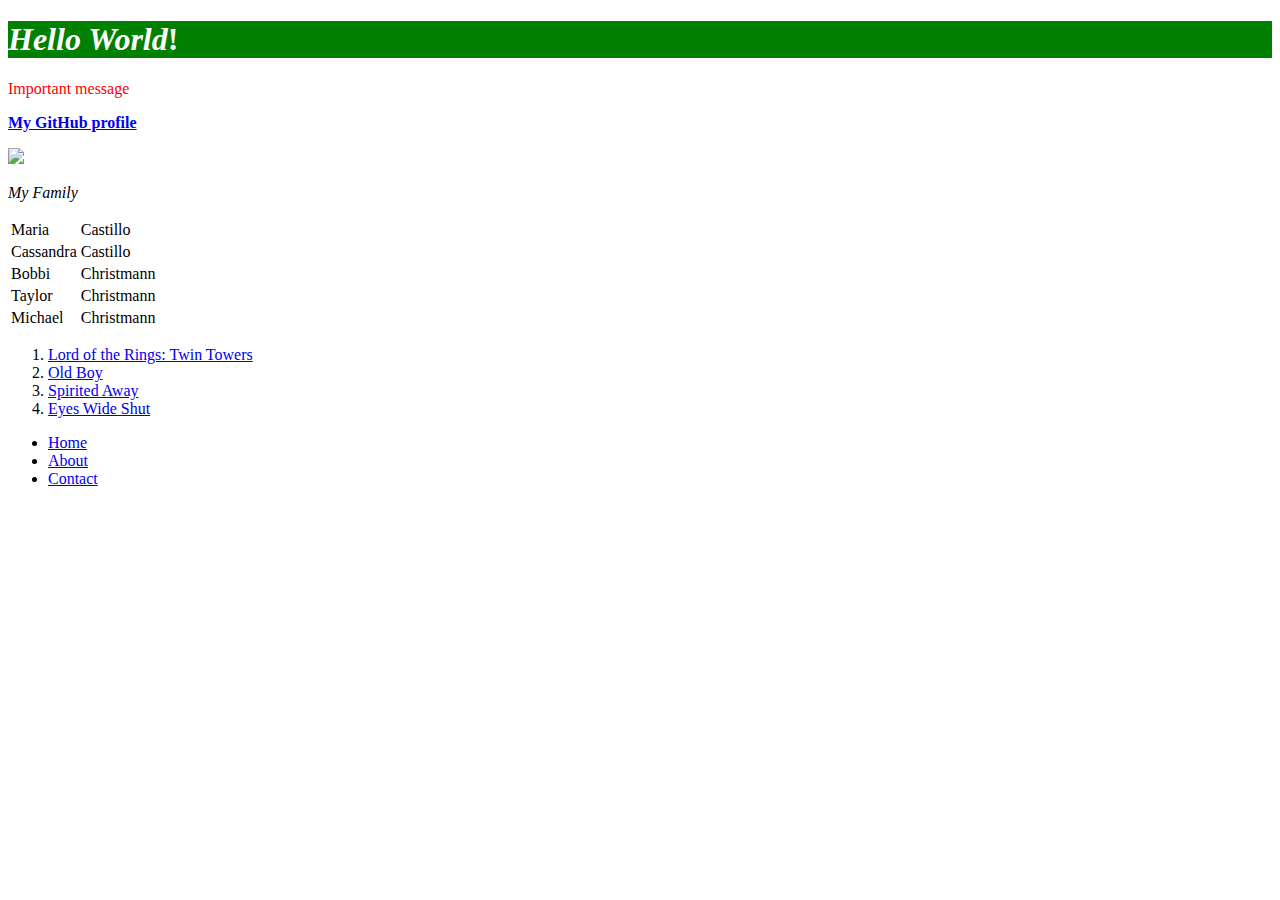
==== index.html @ 6ea820e3 "Blog update" ====
<!DOCTYPE html>
<html>
  <head>
    <title>Blog</title>
    <link rel="stylesheet" href="app.css" />
  </head>
  <body>
    <h1><em>Hello World</em>!</h1>
    <div class="red">
      Important message
    </div>
    <p><strong><a href="https://github.com/noel-castillo">My GitHub profile</a></strong></p>
    <a href="https://github.com/noel-castillo">
    <img src="C:\Users\Casti\Desktop\noel-castillo.github.io\images\Noel.jpg" /></a>
    <p><em>My Family</em></p>
    <table>
      <tr>
        <td>Maria</td>
        <td>Castillo</td>
      </tr>
      <tr>
        <td>Cassandra</td>
        <td>Castillo</td>
      </tr>
      <tr>
        <td>Bobbi</td>
        <td>Christmann</td>
      </tr>
      <tr>
        <td>Taylor</td>
        <td>Christmann</td>
      </tr>
      <tr>
        <td>Michael</td>
        <td>Christmann</td>
      </tr>
    </table>
    <ol>
      <li><a href="https://www.imdb.com/title/tt0167261/">Lord of the Rings: Twin Towers</a></li>
      <li><a href="https://www.imdb.com/title/tt0364569/">Old Boy</a></li>
      <li><a href="https://www.imdb.com/title/tt0245429/">Spirited Away</a></li>
      <li><a href="https://www.imdb.com/title/tt0120663/">Eyes Wide Shut</a></li>
    </ol>
    <ul>
      <li>
        <a href="home.html">Home</a>
      </li>
      <li>
        <a href="pages/about.html">About</a>
      </li>
      <li>
        <a href="pages/contact.html">Contact</a>
      </li>
    </ul>
    </body>
    </html>
---- app.css ----
/*
  Select the h1 element, make its text
  white and the background behind it green
*/
h1 {
  color : white;
  background : green;
}

/*
  Select any HTML element with the class
  attribute "red", and make its text red
*/
.red {
  color : red;
}
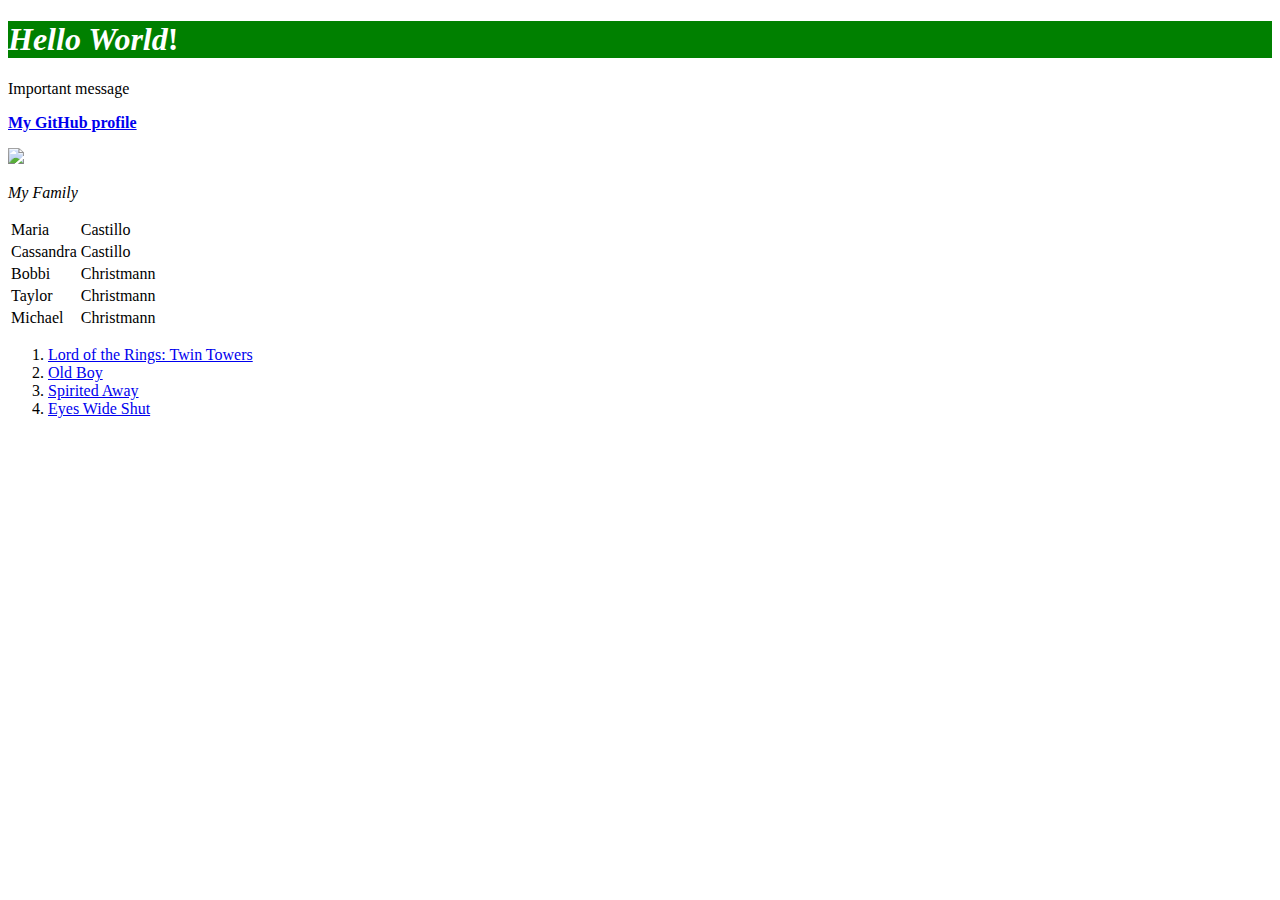
==== commit d6339ee6: "Blog update" ====
--- a/index.html
+++ b/index.html
@@ -41,16 +41,5 @@
       <li><a href="https://www.imdb.com/title/tt0245429/">Spirited Away</a></li>
       <li><a href="https://www.imdb.com/title/tt0120663/">Eyes Wide Shut</a></li>
     </ol>
-    <ul>
-      <li>
-        <a href="home.html">Home</a>
-      </li>
-      <li>
-        <a href="pages/about.html">About</a>
-      </li>
-      <li>
-        <a href="pages/contact.html">Contact</a>
-      </li>
-    </ul>
     </body>
     </html>
--- a/app.css
+++ b/app.css
@@ -1,16 +1,7 @@
-/*
-  Select the h1 element, make its text
-  white and the background behind it green
-*/
+
 h1 {
   color : white;
   background : green;
-}
-
-/*
-  Select any HTML element with the class
-  attribute "red", and make its text red
-*/
 .red {
   color : red;
 }
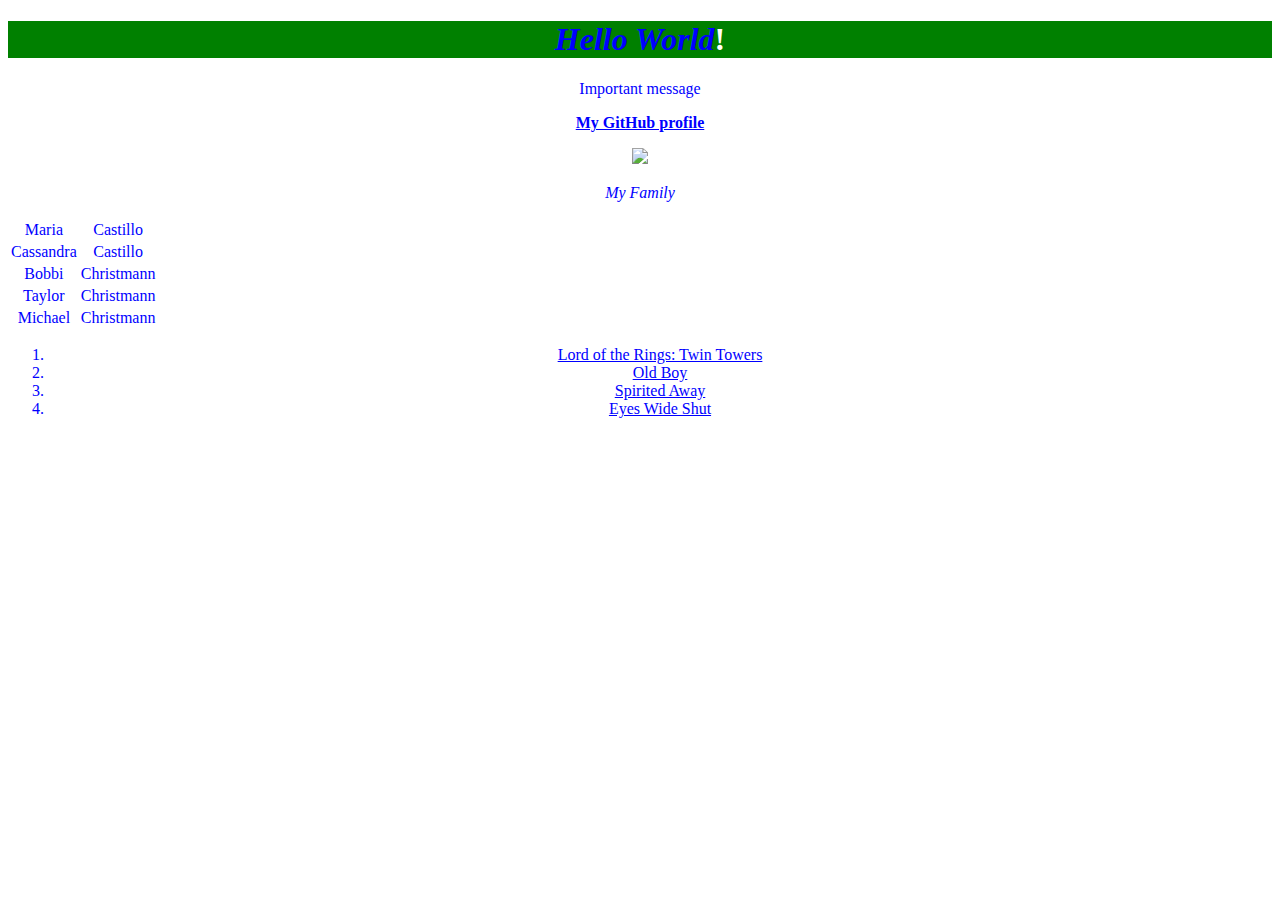
==== commit eea39758: "Site update" ====
--- a/index.html
+++ b/index.html
@@ -3,6 +3,12 @@
   <head>
     <title>Blog</title>
     <link rel="stylesheet" href="app.css" />
+    <style>
+    *{
+      text-align: center;
+      color: blue;
+    }
+    </style>
   </head>
   <body>
     <h1><em>Hello World</em>!</h1>
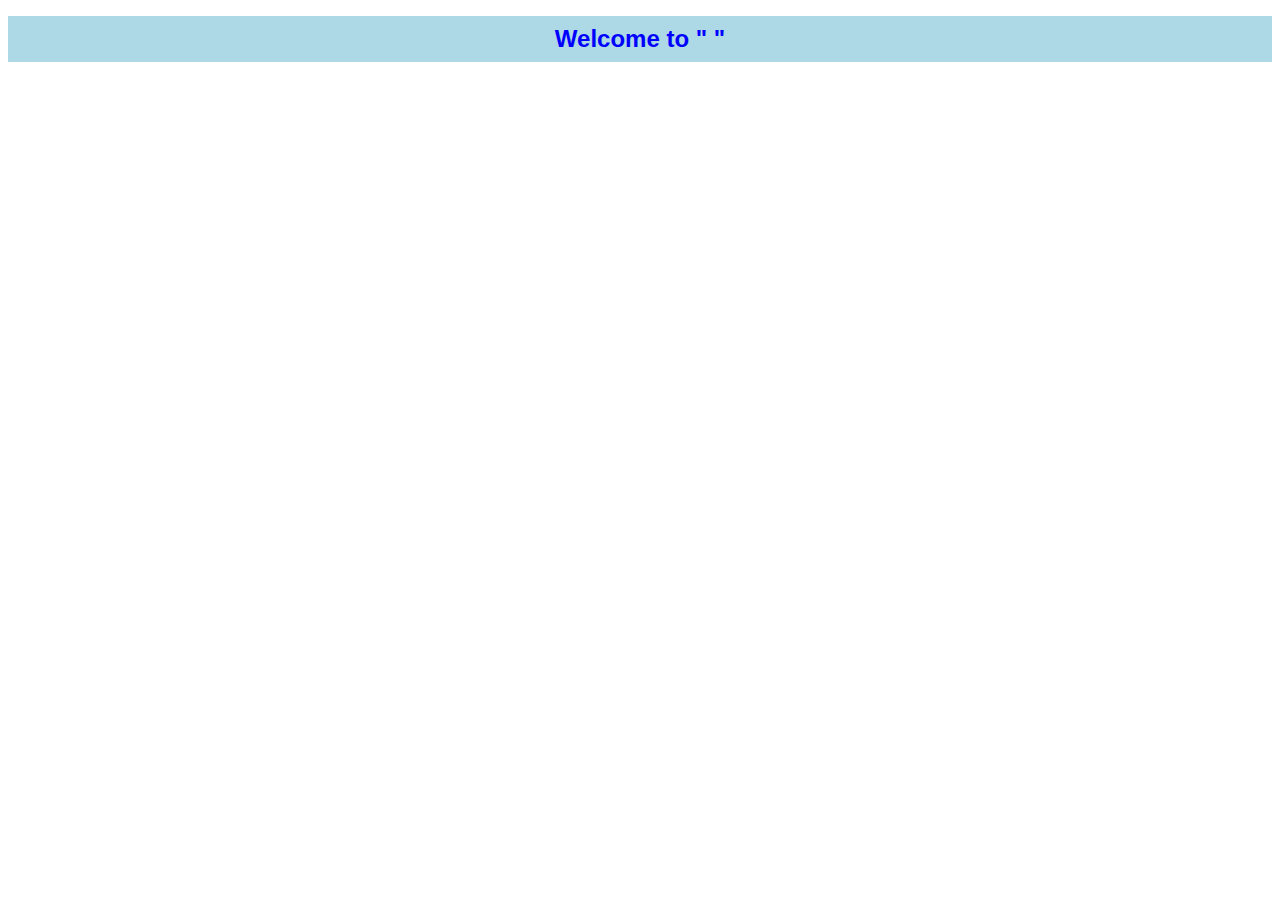
==== commit 4b2118f8: "Blog update" ====
--- a/index.html
+++ b/index.html
@@ -1,7 +1,7 @@
 <!DOCTYPE html>
 <html>
   <head>
-    <title>Blog</title>
+    <title>Noel's Blog Site</title>
     <link rel="stylesheet" href="app.css" />
     <style>
     *{
@@ -11,41 +11,8 @@
     </style>
   </head>
   <body>
-    <h1><em>Hello World</em>!</h1>
-    <div class="red">
-      Important message
-    </div>
-    <p><strong><a href="https://github.com/noel-castillo">My GitHub profile</a></strong></p>
-    <a href="https://github.com/noel-castillo">
-    <img src="C:\Users\Casti\Desktop\noel-castillo.github.io\images\Noel.jpg" /></a>
-    <p><em>My Family</em></p>
-    <table>
-      <tr>
-        <td>Maria</td>
-        <td>Castillo</td>
-      </tr>
-      <tr>
-        <td>Cassandra</td>
-        <td>Castillo</td>
-      </tr>
-      <tr>
-        <td>Bobbi</td>
-        <td>Christmann</td>
-      </tr>
-      <tr>
-        <td>Taylor</td>
-        <td>Christmann</td>
-      </tr>
-      <tr>
-        <td>Michael</td>
-        <td>Christmann</td>
-      </tr>
-    </table>
-    <ol>
-      <li><a href="https://www.imdb.com/title/tt0167261/">Lord of the Rings: Twin Towers</a></li>
-      <li><a href="https://www.imdb.com/title/tt0364569/">Old Boy</a></li>
-      <li><a href="https://www.imdb.com/title/tt0245429/">Spirited Away</a></li>
-      <li><a href="https://www.imdb.com/title/tt0120663/">Eyes Wide Shut</a></li>
-    </ol>
+    <div style = "background-color:lightblue">
+    <h1>Welcome to "     "</h1>
+  </div>
     </body>
     </html>
--- a/app.css
+++ b/app.css
@@ -1,7 +1,11 @@
-
-h1 {
-  color : white;
-  background : green;
-.red {
-  color : red;
+html{
+	margin: 0;
+	padding: 0;
 }
+body{
+	font: 75% georgia, sans-serif;
+	line-height: 1.9;
+	color: #555753
+	margin: 0;
+	padding: 0;
+}
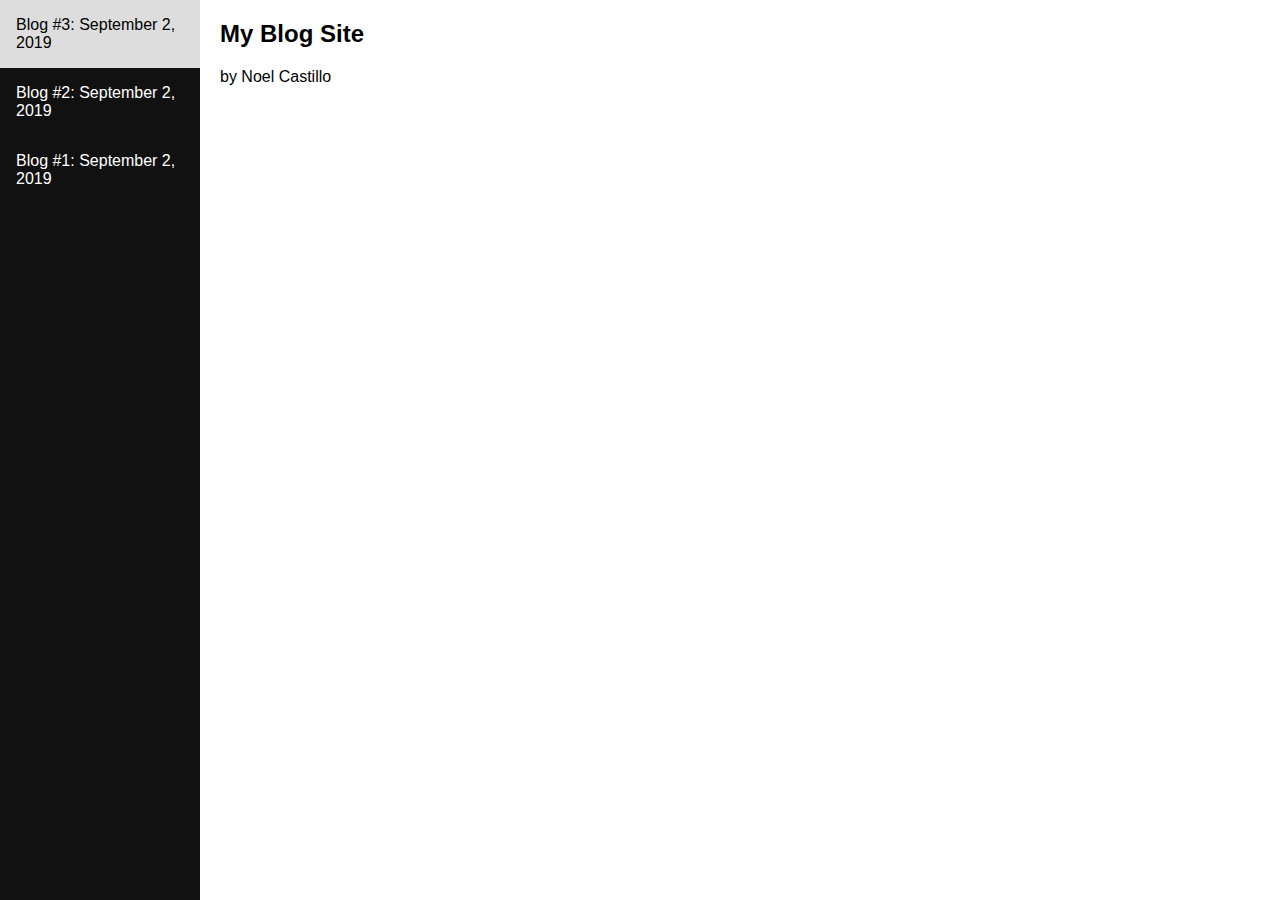
==== commit c2605612: "Site update" ====
--- a/index.html
+++ b/index.html
@@ -1,18 +1,65 @@
 <!DOCTYPE html>
-<html>
-  <head>
-    <title>Noel's Blog Site</title>
-    <link rel="stylesheet" href="app.css" />
-    <style>
-    *{
-      text-align: center;
-      color: blue;
-    }
-    </style>
-  </head>
-  <body>
-    <div style = "background-color:lightblue">
-    <h1>Welcome to "     "</h1>
-  </div>
-    </body>
-    </html>
+<html lang="en">
+<head>
+<title>My Blog</title>
+<meta charset="utf-8">
+<meta name="viewport" content="width=device-width, initial-scale=1">
+<style>
+* {
+  box-sizing: border-box;
+}
+
+body {
+  margin: 0;
+  font-family: Arial, Helvetica, sans-serif;
+}
+
+/* Style the side navigation */
+.sidenav {
+  height: 100%;
+  width: 200px;
+  position: fixed;
+  z-index: 1;
+  top: 0;
+  left: 0;
+  background-color: #111;
+  overflow-x: hidden;
+}
+
+
+/* Side navigation links */
+.sidenav a {
+  color: white;
+  padding: 16px;
+  text-decoration: none;
+  display: block;
+}
+
+/* Change color on hover */
+.sidenav a:hover {
+  background-color: #ddd;
+  color: black;
+}
+
+/* Style the content */
+.content {
+  margin-left: 200px;
+  padding-left: 20px;
+}
+</style>
+</head>
+<body>
+
+<div class="sidenav">
+  <a href="#">Blog #3: September 2, 2019</a>
+  <a href="#">Blog #2: September 2, 2019</a>
+  <a href="#">Blog #1: September 2, 2019</a>
+</div>
+
+<div class="content">
+  <h2>My Blog Site</h2>
+  <p>by Noel Castillo</p>
+</div>
+
+</body>
+</html>
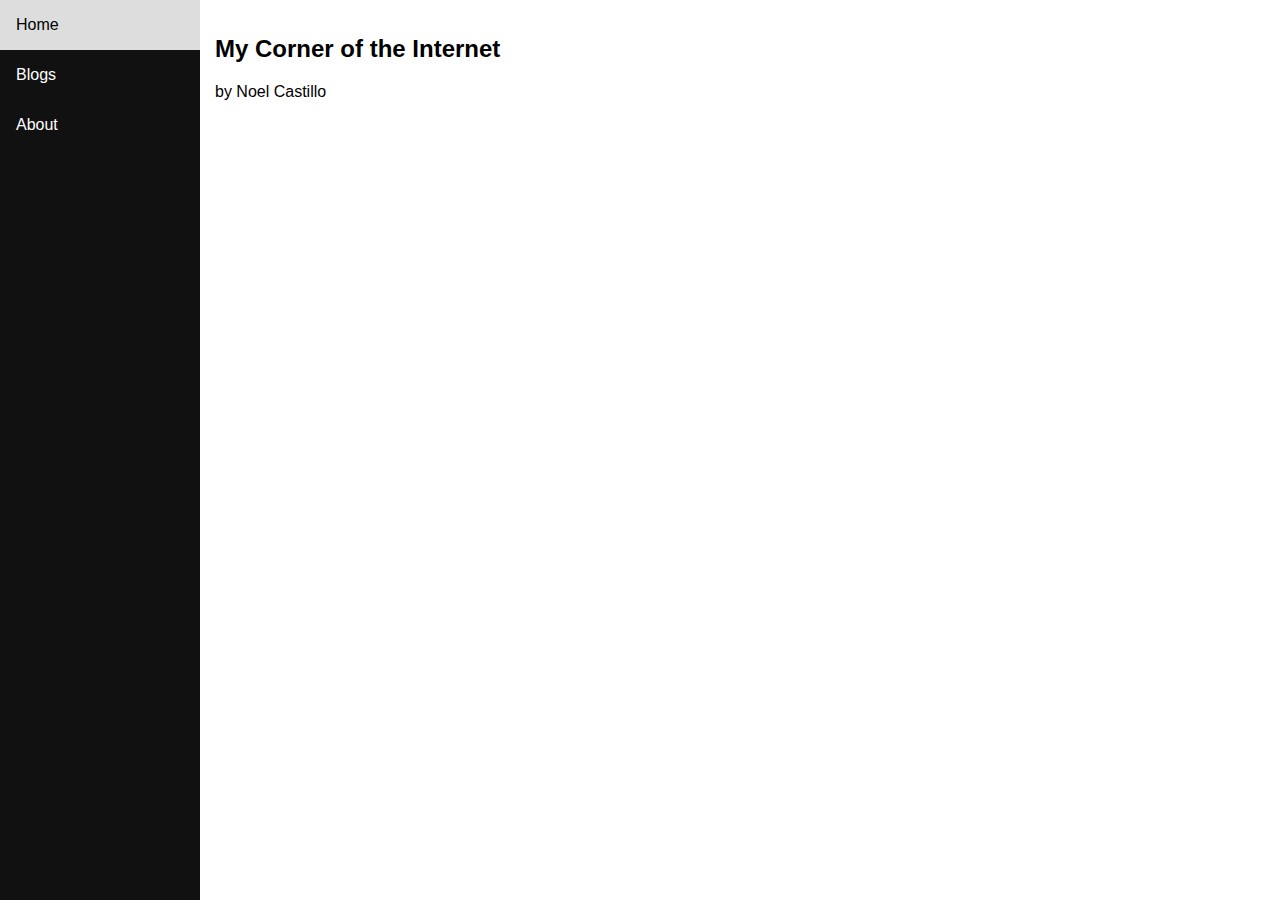
==== commit 798f5775: "site update" ====
--- a/index.html
+++ b/index.html
@@ -5,6 +5,10 @@
 <meta charset="utf-8">
 <meta name="viewport" content="width=device-width, initial-scale=1">
 <style>
+#mainpage{
+  background: C:\Users\Casti\Desktop\noel-castillo.github.io\images\backgroundtrees.png;
+  padding: 15px;
+}
 * {
   box-sizing: border-box;
 }
@@ -51,13 +55,14 @@
 <body>
 
 <div class="sidenav">
-  <a href="#">Blog #3: September 2, 2019</a>
-  <a href="#">Blog #2: September 2, 2019</a>
-  <a href="#">Blog #1: September 2, 2019</a>
+  <a href="file:///C:/Users/Casti/Desktop/noel-castillo.github.io/index.html">Home</a>
+  <a href="file:///C:/Users/Casti/Desktop/noel-castillo.github.io/blogs.html">Blogs</a>
+  <a href="file:///C:/Users/Casti/Desktop/noel-castillo.github.io/about.html">About</a>
 </div>
 
-<div class="content">
-  <h2>My Blog Site</h2>
+
+<div class="content" id="mainpage">
+  <h2>My Corner of the Internet</h2>
   <p>by Noel Castillo</p>
 </div>
 
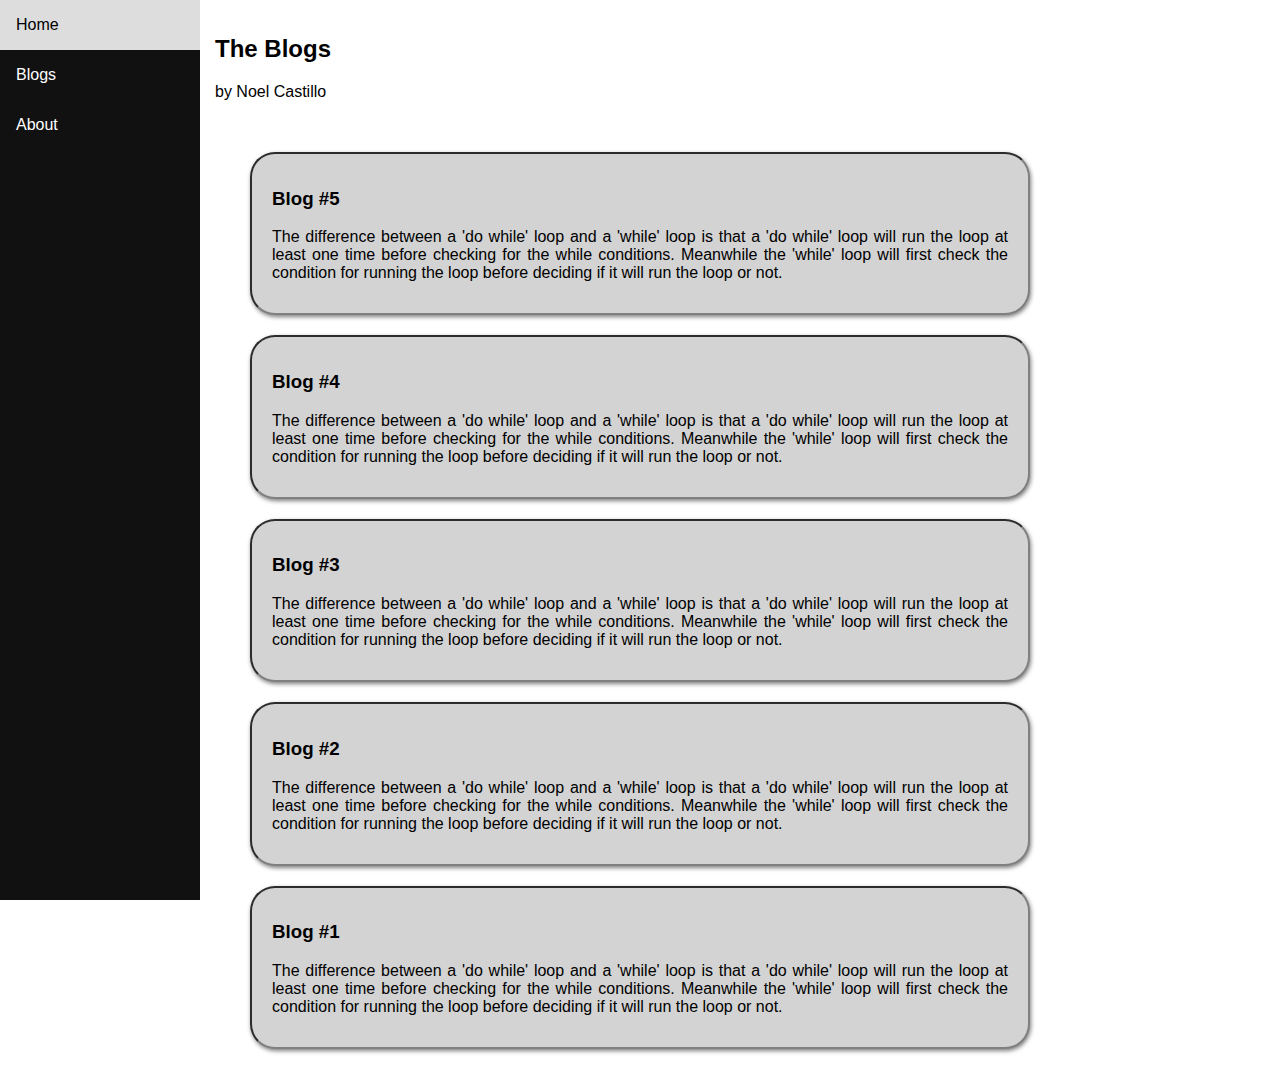
==== commit cbe0890a: "site update" ====
--- a/index.html
+++ b/index.html
@@ -45,6 +45,31 @@
   color: black;
 }
 
+.column-header{
+text-align:center;
+font-size: 45px;
+margin-top:0px;
+}
+
+.column{
+  font-size:16px;
+  border: 2px solid grey;
+  margin-top: 20px;
+  margin-bottom: 20px;
+  margin-right: 250px;
+  margin-left: 250px;
+  text-align:justify;
+  padding:15px;
+  background:lightgrey;
+  padding-right:20px;
+  padding-top:20px
+  padding-bottom:20px;
+  padding-left:20px;
+  border-radius: 25px;
+  border-style: inset;
+  box-shadow: 1px 2px 4px rgba(0, 0, 0, .5);
+}
+
 /* Style the content */
 .content {
   margin-left: 200px;
@@ -62,8 +87,29 @@
 
 
 <div class="content" id="mainpage">
-  <h2>My Corner of the Internet</h2>
+  <h2>The Blogs</h2>
   <p>by Noel Castillo</p>
+</div>
+<div class="column">
+<h3 style="margin-left:15%, margin-right:10%">Blog #5</h3>
+<p>The difference between a 'do while' loop and a 'while' loop is that a 'do while' loop will run the loop at least one time before checking for the while conditions.
+Meanwhile the 'while' loop will first check the condition for running the loop before deciding if it will run the loop or not.</p>
+</div><div class="column">
+<h3 style="margin-left:15%, margin-right:10%">Blog #4</h3>
+<p>The difference between a 'do while' loop and a 'while' loop is that a 'do while' loop will run the loop at least one time before checking for the while conditions.
+Meanwhile the 'while' loop will first check the condition for running the loop before deciding if it will run the loop or not.</p>
+</div><div class="column">
+<h3 style="margin-left:15%, margin-right:10%">Blog #3</h3>
+<p>The difference between a 'do while' loop and a 'while' loop is that a 'do while' loop will run the loop at least one time before checking for the while conditions.
+Meanwhile the 'while' loop will first check the condition for running the loop before deciding if it will run the loop or not.</p>
+</div><div class="column">
+<h3 style="margin-left:15%, margin-right:10%">Blog #2</h3>
+<p>The difference between a 'do while' loop and a 'while' loop is that a 'do while' loop will run the loop at least one time before checking for the while conditions.
+Meanwhile the 'while' loop will first check the condition for running the loop before deciding if it will run the loop or not.</p>
+</div><div class="column">
+<h3 style="margin-left:15%, margin-right:10%">Blog #1</h3>
+<p>The difference between a 'do while' loop and a 'while' loop is that a 'do while' loop will run the loop at least one time before checking for the while conditions.
+Meanwhile the 'while' loop will first check the condition for running the loop before deciding if it will run the loop or not.</p>
 </div>
 
 </body>
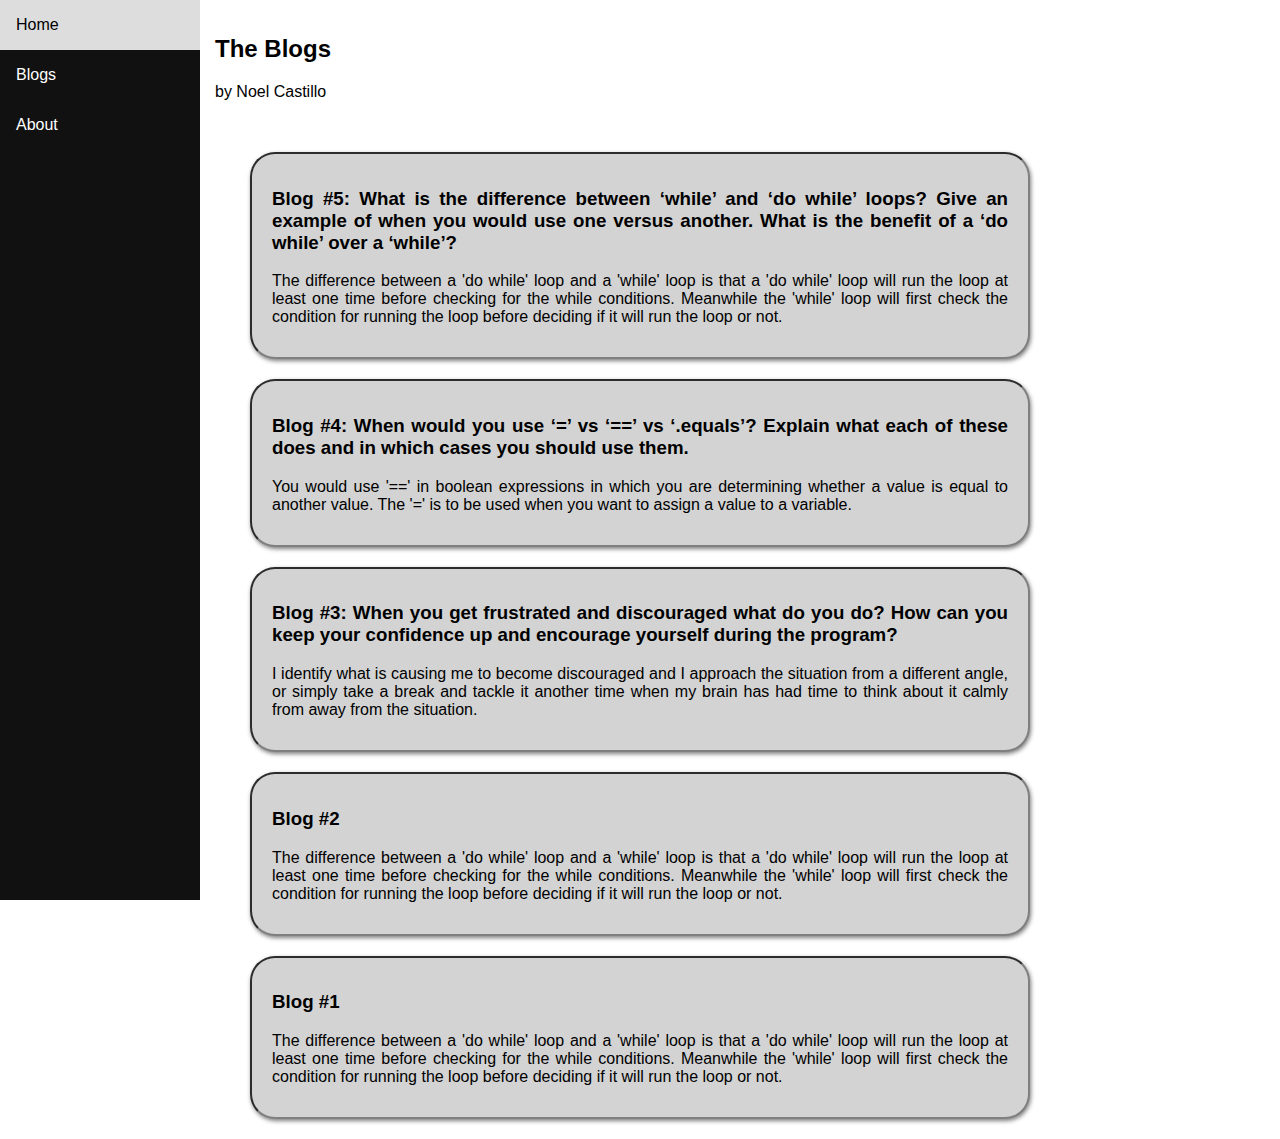
==== commit 5470713d: "Blog updaete" ====
--- a/index.html
+++ b/index.html
@@ -91,17 +91,19 @@
   <p>by Noel Castillo</p>
 </div>
 <div class="column">
-<h3 style="margin-left:15%, margin-right:10%">Blog #5</h3>
+<h3 style="margin-left:15%, margin-right:10%">Blog #5: What is the difference between ‘while’ and ‘do while’ loops?
+Give an example of when you would use one versus another. What is the benefit of a ‘do while’ over a ‘while’?</h3>
 <p>The difference between a 'do while' loop and a 'while' loop is that a 'do while' loop will run the loop at least one time before checking for the while conditions.
 Meanwhile the 'while' loop will first check the condition for running the loop before deciding if it will run the loop or not.</p>
 </div><div class="column">
-<h3 style="margin-left:15%, margin-right:10%">Blog #4</h3>
-<p>The difference between a 'do while' loop and a 'while' loop is that a 'do while' loop will run the loop at least one time before checking for the while conditions.
-Meanwhile the 'while' loop will first check the condition for running the loop before deciding if it will run the loop or not.</p>
+<h3 style="margin-left:15%, margin-right:10%">Blog #4: When would you use ‘=’ vs ‘==’ vs ‘.equals’? Explain what each of these does and in which cases you should use them.</h3>
+<p>You would use '==' in boolean expressions in which you are determining whether a value is equal to another value. The '=' is to be used when you want to
+  assign a value to a variable.</p>
 </div><div class="column">
-<h3 style="margin-left:15%, margin-right:10%">Blog #3</h3>
-<p>The difference between a 'do while' loop and a 'while' loop is that a 'do while' loop will run the loop at least one time before checking for the while conditions.
-Meanwhile the 'while' loop will first check the condition for running the loop before deciding if it will run the loop or not.</p>
+<h3 style="margin-left:15%, margin-right:10%">Blog #3: When you get frustrated and discouraged what do you do? How can you keep your
+  confidence up and encourage yourself during the program?</h3>
+<p>I identify what is causing me to become discouraged and I approach the situation from a different angle, or simply take a break and tackle it another time when
+my brain has had time to think about it calmly from away from the situation.</p>
 </div><div class="column">
 <h3 style="margin-left:15%, margin-right:10%">Blog #2</h3>
 <p>The difference between a 'do while' loop and a 'while' loop is that a 'do while' loop will run the loop at least one time before checking for the while conditions.
